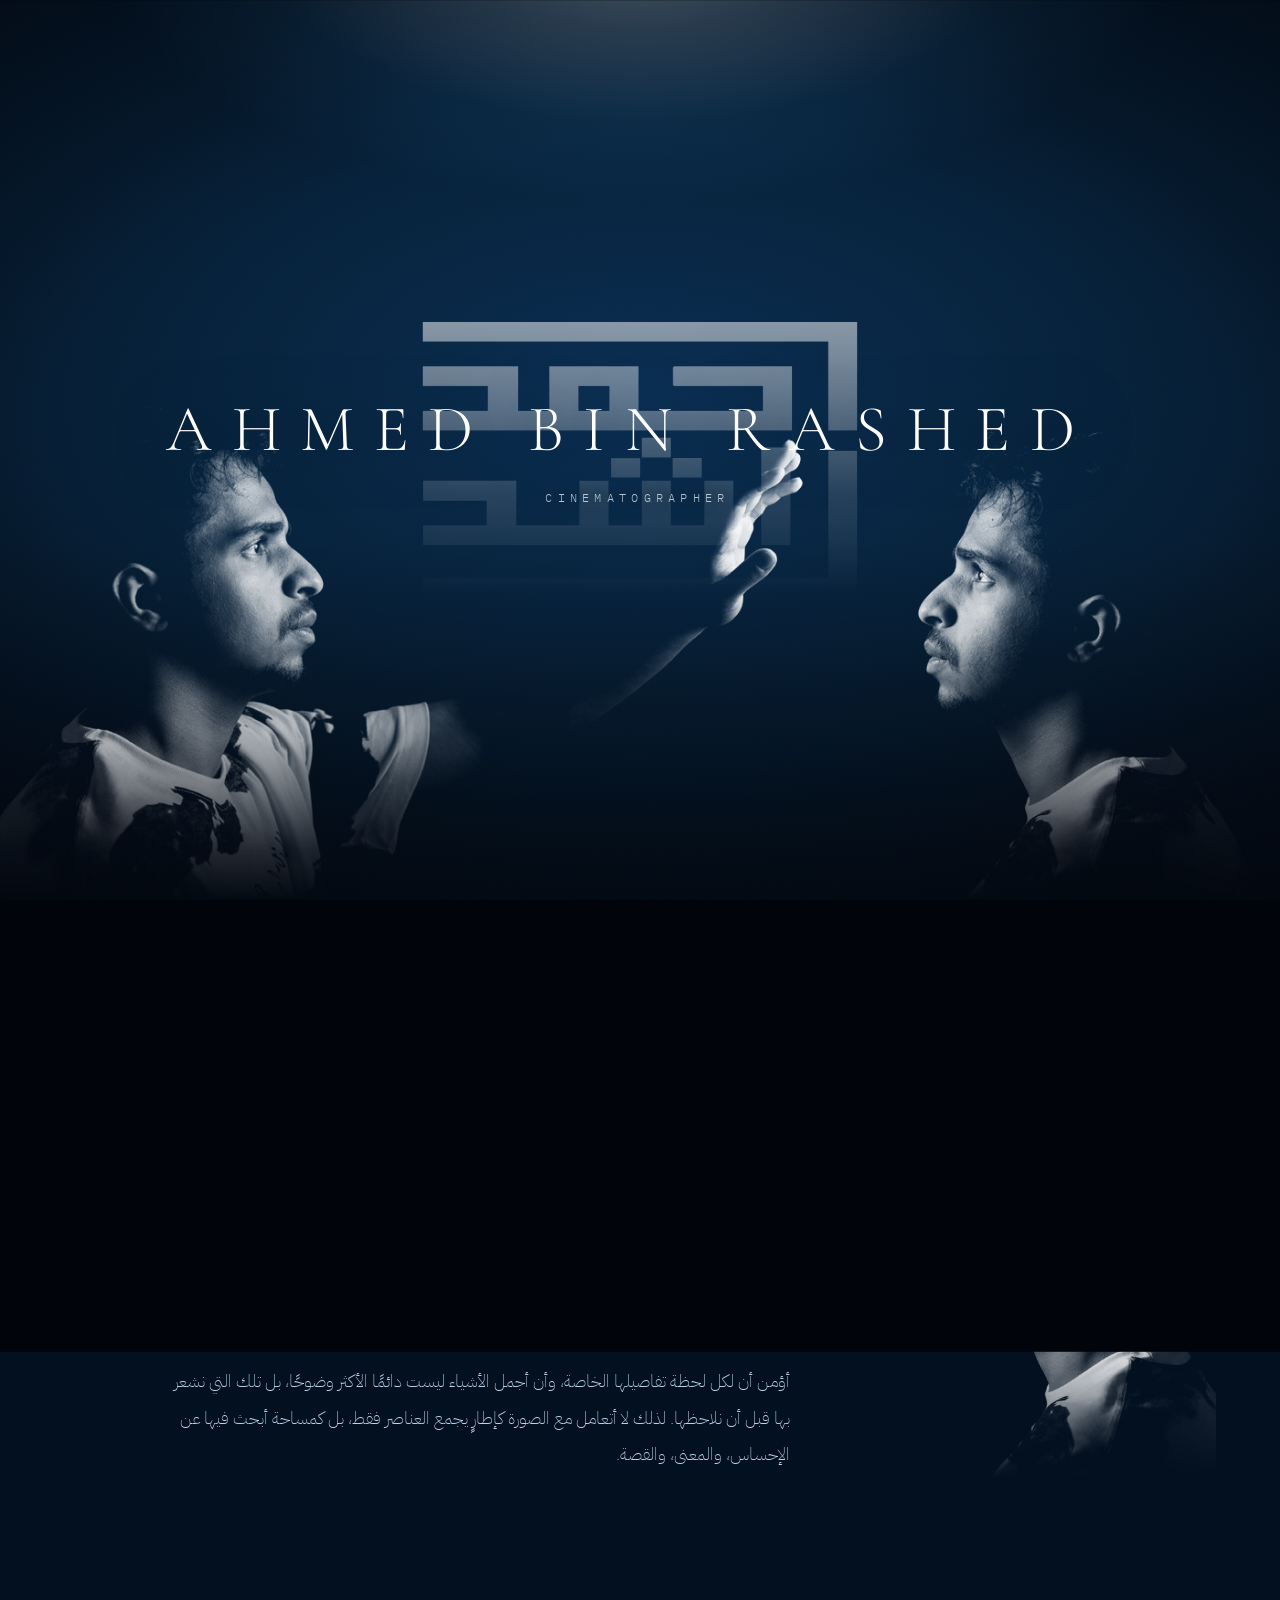
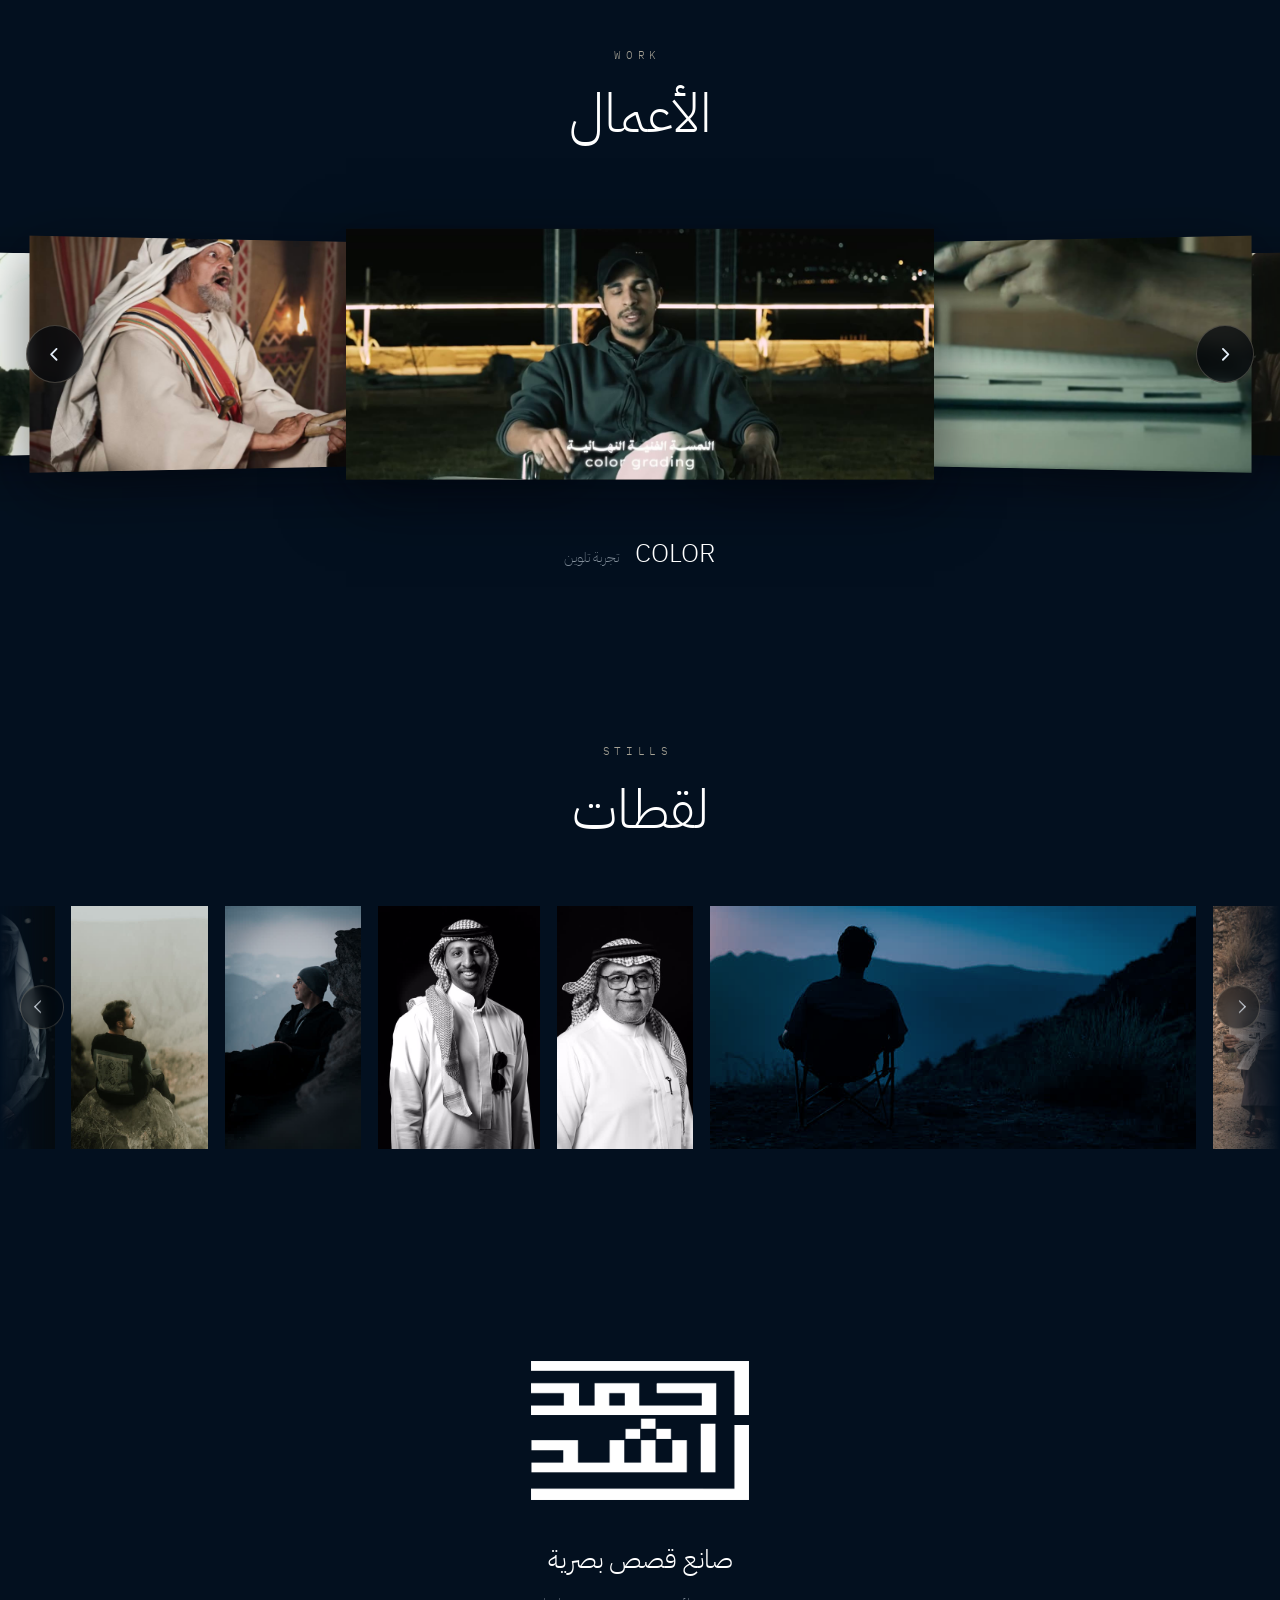
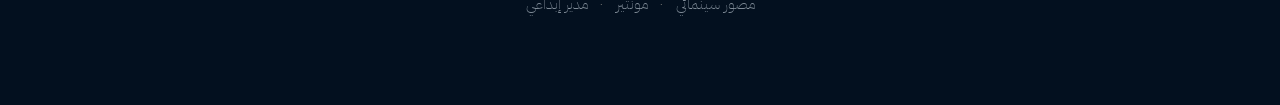
==== index.html @ 8b77b32f "موقع أحمد بن راشد — النسخة الأولى الصفحة الرئيسية: البطل ← نبذة عني ← الأعمال ← لقطات ← الختام، وصفح" ====
<!DOCTYPE html>
<html lang="ar" dir="rtl">
<head>
  <meta charset="UTF-8">
  <meta name="viewport" content="width=device-width, initial-scale=1.0, viewport-fit=cover">

  <title>AHMED BIN RASHED</title>
  <meta name="description" content="أحمد بن راشد — مصور سينمائي.">
  <meta name="theme-color" content="#03101F">

  <meta property="og:type" content="website">
  <meta property="og:title" content="AHMED BIN RASHED">
  <meta property="og:image" content="assets/img/hero-sm.jpg">
  <meta name="twitter:card" content="summary_large_image">

  <link rel="icon" href="assets/img/logo-web.png">

  <link rel="preconnect" href="https://fonts.googleapis.com">
  <link rel="preconnect" href="https://fonts.gstatic.com" crossorigin>
  <link href="https://fonts.googleapis.com/css2?family=Cormorant+Garamond:wght@300;400&family=IBM+Plex+Mono:wght@400&family=IBM+Plex+Sans+Arabic:wght@200;300;600&display=swap" rel="stylesheet">

  <link rel="preload" as="image" href="assets/img/hero.jpg"
        imagesrcset="assets/img/hero-sm.jpg 1400w, assets/img/hero.jpg 2400w" imagesizes="100vw">
  <script>document.documentElement.className+=" js";</script>
  <link rel="stylesheet" href="assets/style.css">
</head>

<body class="is-loading">

  <!-- بوابة الدخول: شريحتان تفتحان عند تحميل الموقع -->
  <div class="gate" aria-hidden="true">
    <span class="gate__panel gate__panel--top"></span>
    <span class="gate__panel gate__panel--bottom"></span>
  </div>

  <!-- طبقات التدريج اللوني — خلفية ثابتة تمشي مع كل الموقع -->
  <div class="grade" aria-hidden="true">
    <span class="grade__core"></span>
    <span class="grade__bloom"></span>
    <span class="grade__vignette"></span>
    <span class="grade__grain"></span>
  </div>

  <main>

    <section class="hero" aria-label="AHMED BIN RASHED">
      <!-- الصورة بخلفيتها السوداء + دمج screen: الأسود يذوب في التدريج -->
      <div class="hero__figure">
        <img
          src="assets/img/hero.jpg"
          srcset="assets/img/hero-sm.jpg 1400w, assets/img/hero.jpg 2400w"
          sizes="100vw"
          alt="أحمد بن راشد"
          width="2400" height="1350"
          fetchpriority="high" decoding="async">
      </div>

      <div class="hero__inner">
        <!-- اللوجو ورا الاسم: شفاف من تحت ويوضح لفوق -->
        <img class="hero__mark" src="assets/img/logo-web.png" alt="" aria-hidden="true"
             width="1200" height="769" data-intro="1">

        <h1 class="hero__name" data-intro="2">AHMED BIN RASHED</h1>
        <p class="hero__role" data-intro="3">CINEMATOGRAPHER</p>
      </div>
    </section>


    <!-- ═══════════════ نبذة عني ═══════════════ -->
    <section class="sec about" id="about" aria-label="نبذة عني">
      <div class="shell about__grid">

        <!-- الصورة على اليمين -->
        <div class="about__figure">
          <img src="assets/media/about/portrait.jpg"
               srcset="assets/media/about/portrait-sm.jpg 520w, assets/media/about/portrait.jpg 900w"
               sizes="(max-width:820px) 78vw, 34vw"
               alt="أحمد بن راشد" width="900" height="1200"
               loading="lazy" decoding="async">
        </div>

        <!-- النص على اليسار -->
        <div class="about__text">
          <p class="sec__label" data-reveal="up">ABOUT</p>
          <h2 class="about__title" data-reveal="up" style="--d:.08s">نبذة عني</h2>

          <p class="about__ar" data-reveal="up" style="--d:.14s">
            أنا أحمد بن راشد، مصور ومهتم بصناعة المحتوى البصري، أعمل في التصوير الفوتوغرافي
            والسينمائي وإنتاج الفيديو. أحب أن أخلق صورة تحمل إحساسًا وقصة، وأهتم بالتفاصيل
            من لحظة التصوير وحتى المونتاج والتلوين النهائي.
          </p>

          <span class="about__rule" data-reveal="rule" style="--d:.26s"></span>

          <h3 class="about__sub" data-reveal="up" style="--d:.3s">رؤيتي</h3>
          <p class="about__ar" data-reveal="up" style="--d:.34s">
            أؤمن أن لكل لحظة تفاصيلها الخاصة، وأن أجمل الأشياء ليست دائمًا الأكثر وضوحًا،
            بل تلك التي نشعر بها قبل أن نلاحظها. لذلك لا أتعامل مع الصورة كإطارٍ يجمع
            العناصر فقط، بل كمساحة أبحث فيها عن الإحساس، والمعنى، والقصة.
          </p>
        </div>

      </div>
    </section>

    <!-- ═══════════════ الأعمال — شريط بنرات متحرك ═══════════════ -->
    <section class="sec" id="works" aria-label="الأعمال">
      <div class="shell">
        <header class="sec__head">
          <p class="sec__label" data-reveal="up">WORK</p>
          <h2 class="sec__title" data-reveal="up" style="--d:.1s">الأعمال</h2>
        </header>
      </div>

      <!-- الكاروسيل المتداخل -->
      <div class="stage" id="stage" data-reveal="up" style="--d:.2s">
        <button class="nav-arrow nav-arrow--left" id="prevBtn" aria-label="تحريك لليسار">
          <svg viewBox="0 0 24 24" fill="none" aria-hidden="true"><path d="M15 5l-7 7 7 7" stroke="currentColor" stroke-width="2.4" stroke-linecap="round" stroke-linejoin="round"/></svg>
        </button>
        <button class="nav-arrow nav-arrow--right" id="nextBtn" aria-label="تحريك لليمين">
          <svg viewBox="0 0 24 24" fill="none" aria-hidden="true"><path d="M9 5l7 7-7 7" stroke="currentColor" stroke-width="2.4" stroke-linecap="round" stroke-linejoin="round"/></svg>
        </button>
      </div>

      <div class="shell">
        <p class="stage__caption">
          <b class="stage__title"></b>
          <span class="stage__kind"></span>
        </p>
      </div>
    </section>

    <!-- ═══════════════ لقطات ═══════════════ -->
    <section class="sec" id="stills" aria-label="لقطات">
      <div class="shell">
        <header class="sec__head">
          <p class="sec__label" data-reveal="up">STILLS</p>
          <h2 class="sec__title" data-reveal="up" style="--d:.1s">لقطات</h2>
        </header>

      </div>

      <div class="rail" data-reveal="up" style="--d:.2s">
        <button class="rail__btn rail__btn--prev" type="button" aria-label="السابق"></button>
        <button class="rail__btn rail__btn--next" type="button" aria-label="التالي"></button>
        <div class="strip strip--shots" data-dir="-1">
          <button class="shot" type="button" data-full="assets/media/stills/still-01.jpg" style="--ar:900/1600"><img src="assets/media/stills/still-01-sm.jpg" alt="" width="900" height="1600" loading="lazy" decoding="async"></button>
          <button class="shot" type="button" data-full="assets/media/stills/still-02.jpg" style="--ar:900/1600"><img src="assets/media/stills/still-02-sm.jpg" alt="" width="900" height="1600" loading="lazy" decoding="async"></button>
          <button class="shot" type="button" data-full="assets/media/stills/still-03.jpg" style="--ar:1067/1600"><img src="assets/media/stills/still-03-sm.jpg" alt="" width="1067" height="1600" loading="lazy" decoding="async"></button>
          <button class="shot" type="button" data-full="assets/media/stills/still-04.jpg" style="--ar:900/1600"><img src="assets/media/stills/still-04-sm.jpg" alt="" width="900" height="1600" loading="lazy" decoding="async"></button>
          <button class="shot" type="button" data-full="assets/media/stills/still-05.jpg" style="--ar:1600/800"><img src="assets/media/stills/still-05-sm.jpg" alt="" width="1600" height="800" loading="lazy" decoding="async"></button>
          <button class="shot" type="button" data-full="assets/media/stills/still-06.jpg" style="--ar:901/1600"><img src="assets/media/stills/still-06-sm.jpg" alt="" width="901" height="1600" loading="lazy" decoding="async"></button>
          <button class="shot" type="button" data-full="assets/media/stills/still-07.jpg" style="--ar:1600/901"><img src="assets/media/stills/still-07-sm.jpg" alt="" width="1600" height="901" loading="lazy" decoding="async"></button>
          <button class="shot" type="button" data-full="assets/media/stills/still-08.jpg" style="--ar:1600/901"><img src="assets/media/stills/still-08-sm.jpg" alt="" width="1600" height="901" loading="lazy" decoding="async"></button>
          <button class="shot" type="button" data-full="assets/media/stills/still-09.jpg" style="--ar:1600/900"><img src="assets/media/stills/still-09-sm.jpg" alt="" width="1600" height="900" loading="lazy" decoding="async"></button>
          <button class="shot" type="button" data-full="assets/media/stills/still-10.jpg" style="--ar:1600/900"><img src="assets/media/stills/still-10-sm.jpg" alt="" width="1600" height="900" loading="lazy" decoding="async"></button>
          <button class="shot" type="button" data-full="assets/media/stills/still-11.jpg" style="--ar:1600/615"><img src="assets/media/stills/still-11-sm.jpg" alt="" width="1600" height="615" loading="lazy" decoding="async"></button>
          <button class="shot" type="button" data-full="assets/media/stills/still-12.jpg" style="--ar:1600/900"><img src="assets/media/stills/still-12-sm.jpg" alt="" width="1600" height="900" loading="lazy" decoding="async"></button>
          <button class="shot" type="button" data-full="assets/media/stills/still-13.jpg" style="--ar:1600/900"><img src="assets/media/stills/still-13-sm.jpg" alt="" width="1600" height="900" loading="lazy" decoding="async"></button>
          <button class="shot" type="button" data-full="assets/media/stills/still-14.jpg" style="--ar:899/1600"><img src="assets/media/stills/still-14-sm.jpg" alt="" width="899" height="1600" loading="lazy" decoding="async"></button>
          <button class="shot" type="button" data-full="assets/media/stills/still-15.jpg" style="--ar:899/1600"><img src="assets/media/stills/still-15-sm.jpg" alt="" width="899" height="1600" loading="lazy" decoding="async"></button>
          <button class="shot" type="button" data-full="assets/media/stills/still-16.jpg" style="--ar:1600/900"><img src="assets/media/stills/still-16-sm.jpg" alt="" width="1600" height="900" loading="lazy" decoding="async"></button>
          <button class="shot" type="button" data-full="assets/media/stills/still-17.jpg" style="--ar:899/1600"><img src="assets/media/stills/still-17-sm.jpg" alt="" width="899" height="1600" loading="lazy" decoding="async"></button>
          <button class="shot" type="button" data-full="assets/media/stills/still-18.jpg" style="--ar:900/1600"><img src="assets/media/stills/still-18-sm.jpg" alt="" width="900" height="1600" loading="lazy" decoding="async"></button>
          <button class="shot" type="button" data-full="assets/media/stills/still-19.jpg" style="--ar:899/1600"><img src="assets/media/stills/still-19-sm.jpg" alt="" width="899" height="1600" loading="lazy" decoding="async"></button>
          <button class="shot" type="button" data-full="assets/media/stills/still-20.jpg" style="--ar:1600/900"><img src="assets/media/stills/still-20-sm.jpg" alt="" width="1600" height="900" loading="lazy" decoding="async"></button>
          <button class="shot" type="button" data-full="assets/media/stills/still-21.jpg" style="--ar:1600/900"><img src="assets/media/stills/still-21-sm.jpg" alt="" width="1600" height="900" loading="lazy" decoding="async"></button>
          <button class="shot" type="button" data-full="assets/media/stills/still-22.jpg" style="--ar:1067/1600"><img src="assets/media/stills/still-22-sm.jpg" alt="" width="1067" height="1600" loading="lazy" decoding="async"></button>
          <button class="shot" type="button" data-full="assets/media/stills/still-23.jpg" style="--ar:1600/900"><img src="assets/media/stills/still-23-sm.jpg" alt="" width="1600" height="900" loading="lazy" decoding="async"></button>
          <button class="shot" type="button" data-full="assets/media/stills/still-24.jpg" style="--ar:900/1600"><img src="assets/media/stills/still-24-sm.jpg" alt="" width="900" height="1600" loading="lazy" decoding="async"></button>
          <button class="shot" type="button" data-full="assets/media/stills/still-25.jpg" style="--ar:900/1600"><img src="assets/media/stills/still-25-sm.jpg" alt="" width="900" height="1600" loading="lazy" decoding="async"></button>
          <button class="shot" type="button" data-full="assets/media/stills/still-26.jpg" style="--ar:900/1600"><img src="assets/media/stills/still-26-sm.jpg" alt="" width="900" height="1600" loading="lazy" decoding="async"></button>
        </div>
      </div>
    </section>

  </main>

  <footer class="end">
    <img class="end__mark" src="assets/img/logo-web.png" alt="أحمد بن راشد"
         width="1200" height="769" loading="lazy" data-reveal="up">
    <p class="end__role" data-reveal="up" style="--d:.12s">صانع قصص بصرية</p>
    <p class="end__meta" data-reveal="up" style="--d:.2s">
      مصور سينمائي <i>·</i> مونتير <i>·</i> مدير إبداعي
    </p>
  </footer>

  <div class="lb" id="lb" hidden>
    <button class="lb__close" type="button" aria-label="إغلاق"></button>
    <button class="lb__nav lb__nav--prev" type="button" aria-label="السابق"></button>
    <button class="lb__nav lb__nav--next" type="button" aria-label="التالي"></button>
    <div class="lb__stage" id="lbStage"></div>
  </div>

  <script src="assets/main.js"></script>
  <script src="assets/works.js"></script>
</body>
</html>
---- assets/style.css ----
/* ══════════════════════════════════════════════════════════════
   AHMED BIN RASHED
   1) نظام الألوان   2) بوابة الدخول   3) الصفحة الأولى
   ══════════════════════════════════════════════════════════════ */

/* ═══════════ 1) نظام الألوان — التدريج الأزرق ═══════════
   المركز: أزرق داكن  |  الحواف: أغمق درجة  |  حافة الضوء: للأبيض
   كل الموقع يقرأ من هذي المتغيرات، فتغيير درجة واحدة يغيّر الموقع كله. */
:root{
  --navy-950:#01050B;   /* أغمق نقطة في الحواف */
  --navy-900:#03101F;
  --navy-800:#062038;
  --navy-700:#0A2E52;   /* الأزرق الداكن في نص الصفحة */
  --blue-400:#2E7FB8;

  --ice-200:#BBD4EA;
  --ice-100:#E4EEF8;
  --white:#FFFFFF;

  --bg:var(--navy-900);
  --text:var(--ice-100);
  --text-dim:rgba(228,238,248,.55);

  --f-ar:"IBM Plex Sans Arabic",system-ui,sans-serif;
  --f-en:"Cormorant Garamond",Georgia,serif;
  --f-mono:"IBM Plex Mono",ui-monospace,monospace;

  --ease:cubic-bezier(.22,.61,.36,1);
  --ease-gate:cubic-bezier(.76,0,.24,1);
  --pad:clamp(18px,4vw,54px);
}

*,*::before,*::after{box-sizing:border-box}
html{scroll-behavior:smooth}
body{
  margin:0;
  min-height:100svh;
  background:var(--bg);
  color:var(--text);
  font-family:var(--f-ar);
  font-weight:300;
  -webkit-font-smoothing:antialiased;
  overflow-x:hidden;
}
img{max-width:100%;display:block}
a{color:inherit;text-decoration:none}

/* ═══════════ التدريج ═══════════ */
.grade{position:fixed;inset:0;z-index:0;pointer-events:none}
.grade>span{position:absolute;inset:0;display:block}

.grade__core{
  background:
    radial-gradient(120% 95% at 50% 44%,
      var(--navy-700) 0%,
      var(--navy-800) 34%,
      var(--navy-900) 62%,
      var(--navy-950) 100%);
}

/* ضوء يطلع من الحافة العلوية لدرجة الأبيض */
.grade__bloom{
  background:
    radial-gradient(56% 40% at calc(50% + var(--mx,0px)) calc(-8% + var(--my,0px)),
      rgba(255,255,255,.44) 0%,
      rgba(196,222,244,.22) 28%,
      rgba(46,127,184,.11) 54%,
      transparent 76%);
  transition:opacity 2s var(--ease),transform 2.6s var(--ease);
}
body.is-loading .grade__bloom{opacity:0;transform:scale(.88)}

.grade__vignette{
  background:
    radial-gradient(105% 78% at 50% 50%,transparent 44%,rgba(1,5,11,.6) 100%),
    linear-gradient(to top,rgba(1,5,11,.6) 0%,transparent 40%);
}

.grade__grain{
  opacity:.045;
  mix-blend-mode:overlay;
  background-image:url("data:image/svg+xml,%3Csvg xmlns='http://www.w3.org/2000/svg' width='140' height='140'%3E%3Cfilter id='n'%3E%3CfeTurbulence type='fractalNoise' baseFrequency='.85' numOctaves='3'/%3E%3C/filter%3E%3Crect width='140' height='140' filter='url(%23n)'/%3E%3C/svg%3E");
  animation:grain 5s steps(5) infinite;
}
@keyframes grain{
  0%,100%{transform:translate(0,0)}
  20%{transform:translate(-3%,2%)}
  40%{transform:translate(2%,-3%)}
  60%{transform:translate(-2%,-2%)}
  80%{transform:translate(3%,1%)}
}

/* ═══════════ 2) بوابة الدخول السينمائية ═══════════
   القاعدة في كل الحركات: الوضع الأساسي = الشكل النهائي،
   و body.is-loading هو اللي يحمل وضع البداية. كذا لو تعطّل
   الجافاسكربت لأي سبب، الموقع يبان صح مو أسود ولا فاضي. */
.gate{position:fixed;inset:0;z-index:90;pointer-events:none}
.gate__panel{
  position:absolute;left:0;right:0;height:50.2%;
  background:var(--navy-950);
  transition:transform 1.15s var(--ease-gate);
}
.gate__panel--top{top:0;transform:translateY(-100%)}
.gate__panel--bottom{bottom:0;transform:translateY(100%)}
body.is-loading .gate__panel--top,
body.is-loading .gate__panel--bottom{transform:none}

/* ═══════════ 3) الصفحة الأولى ═══════════ */
/* ملاحظة مهمة: بدون z-index هنا — عشان دمج screen في الصورة
   يشوف التدريج اللي تحته ويندمج معه. */
.hero{
  position:relative;
  height:100svh;
  min-height:520px;
  display:grid;
  place-content:center;
  padding:var(--pad);
  text-align:center;
  overflow:hidden;
}

/* الصورة: بعرض الشاشة كامل وبنسبتها الأصلية، ملزوقة بالأسفل.
   دمج screen يخلي الأسود شفاف، فتصير الصورة والتدريج شي واحد
   بدون أي حد أو قص ظاهر. */
/* بدون z-index / transform / clip-path على هذي الطبقة:
   أي واحد منهم يعزل الدمج ويرجع الأسود أسود. */
.hero__figure{
  position:absolute;inset:auto 0 0 0;
  height:min(56.25vw,100svh);
  pointer-events:none;
}

.hero__figure img{
  width:100%;height:100%;
  object-fit:cover;object-position:center bottom;
  mix-blend-mode:screen;
  filter:grayscale(1) contrast(1.06) brightness(.96);
  /* الجسم يتلاشى من تحت للشفافية — يذوب في نفس الخلفية،
     فما يبان قطع ولا خط فاصل بين الصفحة والقسم اللي بعدها */
  -webkit-mask-image:linear-gradient(to top,
    transparent 0%,rgba(0,0,0,.16) 7%,rgba(0,0,0,.55) 16%,rgba(0,0,0,.88) 24%,#000 32%);
  mask-image:linear-gradient(to top,
    transparent 0%,rgba(0,0,0,.16) 7%,rgba(0,0,0,.55) 16%,rgba(0,0,0,.88) 24%,#000 32%);
  /* الظهور: الشفافية على الصورة نفسها — تندمج مع التدريج وهي تظهر */
  transition:opacity 2.2s var(--ease) .45s;
}
body.is-loading .hero__figure img{opacity:0}

/* شاشات عريضة جدًا: نعرض الكادر كامل بدل ما ينقص للصدر */
@media (min-aspect-ratio:2/1){
  .hero__figure img{object-fit:contain}
}

/* ── اللوجو خلف الاسم ── */
.hero__inner{position:relative;z-index:12}

.hero__mark{
  position:absolute;
  left:50%;top:50%;
  translate:-50% -46%;
  width:clamp(240px,34vw,560px);
  height:auto;
  /* شفاف من تحت، ويوضح كل ما طلع لفوق.
     درجة الوضوح كلها في القناع نفسه (مو في opacity) عشان
     حركة الظهور تشتغل بدون تعارض. */
  -webkit-mask-image:linear-gradient(to top,transparent 2%,rgba(0,0,0,.13) 38%,rgba(0,0,0,.36) 72%,rgba(0,0,0,.52) 100%);
  mask-image:linear-gradient(to top,transparent 2%,rgba(0,0,0,.13) 38%,rgba(0,0,0,.36) 72%,rgba(0,0,0,.52) 100%);
  pointer-events:none;
}

/* ── الاسم ── */
.hero__name{
  position:relative;
  margin:0;
  font-family:var(--f-en);
  font-weight:300;
  font-size:clamp(26px,5.1vw,74px);
  line-height:1.06;
  letter-spacing:.3em;
  text-indent:.3em;      /* تعويض تتبّع الحروف عشان يبقى في النص */
  color:var(--white);
  text-shadow:0 2px 60px rgba(1,5,11,.6);
}

.hero__role{
  position:relative;
  margin:clamp(16px,2.2vw,26px) 0 0;
  font-family:var(--f-mono);
  font-size:clamp(9px,.95vw,12px);
  letter-spacing:.44em;
  text-indent:.44em;
  color:rgba(228,238,248,.78);
  text-shadow:0 1px 18px rgba(1,5,11,.9);
}

/* ═══════════ حركات الدخول ═══════════ */
[data-intro]{transition:opacity 1.4s var(--ease),transform 1.4s var(--ease)}
[data-intro="1"]{transition-delay:.95s}
[data-intro="2"]{transition-delay:1.25s}
[data-intro="3"]{transition-delay:1.5s}
body.is-loading [data-intro]{opacity:0;transform:translateY(20px)}
/* اللوجو يطلع بلا إزاحة عشان ما تتعارض مع توسيطه */
body.is-loading .hero__mark{transform:none}

/* ═══════════ محرّك الظهور عند السكرول — جاهز لبقية الأقسام ═══════════
   أي عنصر: data-reveal="up | clip | scale | blur | rule"
   وللتأخير المتسلسل: style="--d:.2s"                                  */
[data-reveal]{
  transition:
    opacity 1.05s var(--ease) var(--d,0s),
    transform 1.05s var(--ease) var(--d,0s),
    clip-path 1.15s var(--ease) var(--d,0s),
    filter 1.05s var(--ease) var(--d,0s);
}
.js [data-reveal]     {opacity:0}
.js [data-reveal="up"]   {transform:translateY(34px)}
.js [data-reveal="scale"]{transform:scale(.94)}
.js [data-reveal="blur"] {filter:blur(14px);transform:scale(1.02)}
.js [data-reveal="clip"] {clip-path:inset(0 0 108% 0);transform:translateY(14px)}
.js [data-reveal="rule"] {transform:scaleX(0)}
/* clip-path يعزل الدمج (mix-blend-mode)، فنحطه على نوع clip فقط */
.js [data-reveal].is-in       {opacity:1;transform:none;filter:none}
.js [data-reveal="clip"].is-in{clip-path:inset(0 0 -20% 0)}

/* ═══════════ الجوال ═══════════ */
@media (max-width:820px){
  /* الجوال نفس تصميم اللابتوب بالضبط: اللوجو والاسم في نص الشاشة،
     والصورة تحتهم — مصغّر فقط، بدون أي إعادة ترتيب */
  .hero__name{letter-spacing:.2em;text-indent:.2em}
  .hero__role{letter-spacing:.34em;text-indent:.34em}
}



/* ═══════════ احترام تقليل الحركة ═══════════ */
@media (prefers-reduced-motion:reduce){
  *,*::before,*::after{
    animation-duration:.01ms !important;
    animation-iteration-count:1 !important;
    transition-duration:.01ms !important;
    transition-delay:0s !important;
  }
  .gate{display:none}
  body.is-loading .grade__bloom{opacity:1;transform:none}
  body.is-loading [data-intro]{opacity:1;transform:none}
  body.is-loading .hero__mark{transform:none}
  body.is-loading .hero__figure img{opacity:1}
  [data-reveal]{opacity:1;transform:none;filter:none;clip-path:none}
}

/* وضع المعاينة ?ready — يعرض الصفحة بشكلها النهائي بدون حركة */
body.is-instant *,
body.is-instant *::before,
body.is-instant *::after{
  transition:none !important;
  animation:none !important;
}

/* ══════════════════════════════════════════════════════════════
   الأقسام الداخلية — أفلام · مشروع · لقطات · الختام
   ملاحظة: لا z-index هنا، عشان دمج صورة البطل يبقى شغّال.
   ══════════════════════════════════════════════════════════════ */
/* ── الحاوية: عرض الموقع على اللابتوب، مو ملء الشاشة ── */
.shell{
  position:relative;              /* لازم: بدونها طبقة التدريج ترسم فوق النص */
  width:100%;
  max-width:84rem;
  margin-inline:auto;
  padding-inline:clamp(20px,5vw,64px);
}

.sec{
  position:relative;
  padding:clamp(68px,9.5vh,124px) 0;
}

.sec__head{
  text-align:center;
  margin-bottom:clamp(32px,5vw,60px);
}
.sec__label{
  margin:0 0 clamp(12px,1.6vw,18px);
  font-family:var(--f-mono);
  font-size:clamp(9px,.95vw,11px);
  letter-spacing:.42em;
  text-indent:.42em;
  color:rgba(232,220,196,.72);
}
.sec__title{
  margin:0;
  font-family:var(--f-ar);
  font-weight:300;
  font-size:clamp(26px,4.2vw,54px);
  line-height:1.3;
  color:var(--white);
}
.sec__note{
  margin:clamp(16px,2vw,22px) auto 0;
  max-width:52ch;
  font-size:clamp(13px,1.35vw,16px);
  font-weight:200;
  line-height:2;
  color:var(--text-dim);
}

/* ══════════════════════════════════════════════════════════════
   صفحة العمل: بنر ← معلومات ← العمل
   ══════════════════════════════════════════════════════════════ */
.case{position:relative}

.case__banner{
  position:relative;overflow:hidden;
  width:100%;            /* لازم: بدونه القيد على الطول يقلّص العرض والبنر يزيح لجهة */
  aspect-ratio:2.35/1;
  max-height:76svh;
  background:rgba(196,222,244,.04);
}
.case__banner img{
  width:100%;height:100%;object-fit:cover;
  filter:saturate(.92);
}

.back{
  display:inline-block;
  margin-top:clamp(22px,3vw,38px);
  font-size:clamp(12px,1.25vw,14px);
  font-weight:300;
  color:var(--text-dim);
  transition:color .35s var(--ease);
}
.back__text{vertical-align:middle}
.back:hover{color:var(--ice-100)}
.back__arrow{
  display:inline-block;vertical-align:middle;
  width:9px;height:9px;
  margin-inline-end:.7em;
  border-left:1px solid currentColor;border-bottom:1px solid currentColor;
  transform:rotate(-135deg);
  transition:transform .35s var(--ease);
}
.back:hover .back__arrow{transform:rotate(-135deg) translate(2px,-2px)}

.case__head{
  display:flex;flex-wrap:wrap;align-items:baseline;justify-content:space-between;
  gap:clamp(16px,2.4vw,40px);
  padding:clamp(22px,2.8vw,34px) 0 clamp(22px,2.8vw,34px);
  margin-bottom:clamp(24px,3vw,40px);
  border-bottom:1px solid rgba(232,220,196,.14);
}
.case__lead{max-width:56ch}
.case__title{
  margin:0;
  font-family:var(--f-ar);font-weight:300;
  font-size:clamp(28px,4.4vw,58px);
  line-height:1.2;
  color:var(--white);
}
.case__kind{
  margin:clamp(8px,1vw,12px) 0 0;
  font-size:clamp(12px,1.3vw,15px);font-weight:200;
  color:var(--text-dim);
}
.case__note{
  margin:clamp(14px,1.8vw,20px) 0 0;
  font-size:clamp(13px,1.35vw,16px);font-weight:200;
  line-height:2;
  color:var(--text-dim);
}

.case__meta{display:flex;gap:clamp(26px,3.2vw,52px);margin:0}
.case__meta dt{
  margin:0 0 6px;
  font-size:clamp(10px,1vw,12px);font-weight:200;
  color:rgba(232,220,196,.62);
}
.case__meta dd{
  margin:0;
  font-family:var(--f-mono);
  font-size:clamp(12px,1.2vw,14px);letter-spacing:.06em;
  color:var(--ice-200);
}

.case__film{background:#000}
.case__film video{display:block;width:100%;height:auto;background:#000}

/* معرض صور العمل */
.gallery{
  display:grid;
  grid-template-columns:repeat(auto-fill,minmax(min(230px,44vw),1fr));
  gap:clamp(8px,1vw,14px);
}
.gallery .shot{
  width:100%;height:auto;
  aspect-ratio:var(--ar,3/2);
  cursor:pointer;
}

/* العمل التالي */
.nextwork{
  display:flex;align-items:baseline;justify-content:space-between;
  gap:16px;flex-wrap:wrap;
  margin-top:clamp(46px,6vw,84px);
  padding-top:clamp(22px,2.8vw,34px);
  border-top:1px solid rgba(232,220,196,.14);
  color:inherit;
}
.nextwork__label{
  font-size:clamp(11px,1.15vw,13px);font-weight:200;
  color:rgba(232,220,196,.62);
}
.nextwork__title{
  font-family:var(--f-ar);font-weight:300;
  font-size:clamp(20px,2.6vw,34px);
  color:var(--ice-100);
  transition:color .35s var(--ease);
}
.nextwork:hover .nextwork__title{color:var(--white)}

/* ── حاوية الشريط + أزرار التنقل ── */
.rail{position:relative}

.rail__btn{
  position:absolute;top:calc(50% - clamp(14px,1.6vw,22px));
  z-index:3;
  width:clamp(38px,3.4vw,50px);height:clamp(38px,3.4vw,50px);
  transform:translateY(-50%);
  border:1px solid rgba(232,220,196,.22);
  border-radius:50%;
  background:rgba(1,5,11,.42);
  backdrop-filter:blur(6px);
  cursor:pointer;
  transition:background .35s var(--ease),border-color .35s var(--ease),opacity .35s var(--ease);
}
.rail__btn:hover{background:rgba(1,5,11,.72);border-color:rgba(232,220,196,.55)}
.rail__btn::before{
  content:"";position:absolute;inset:0;margin:auto;
  width:9px;height:9px;
  border-left:1px solid var(--ice-100);border-bottom:1px solid var(--ice-100);
}
.rail__btn--prev{right:clamp(10px,1.6vw,26px)}
.rail__btn--next{left:clamp(10px,1.6vw,26px)}
.rail__btn--prev::before{transform:translateX(2px) rotate(-135deg)}
.rail__btn--next::before{transform:translateX(-2px) rotate(45deg)}

/* ── الشريط الأفقي: يمشي لحاله، وتقدر تسحبه يمين وشمال ── */
.strip{
  display:flex;
  gap:clamp(10px,1.3vw,22px);
  overflow-x:auto;
  overscroll-behavior-x:contain;
  direction:ltr;                  /* عشان يبدأ من أول عنصر ويمشي صح */
  padding-inline:clamp(20px,5vw,64px);
  scrollbar-width:none;
  cursor:grab;
  -webkit-mask-image:linear-gradient(to right,transparent 0,#000 5%,#000 95%,transparent 100%);
  mask-image:linear-gradient(to right,transparent 0,#000 5%,#000 95%,transparent 100%);
}
.strip::-webkit-scrollbar{display:none}
.strip.is-drag{cursor:grabbing}
.strip.is-drag *{pointer-events:none}

/* ══════════════════════════════════════════════════════════════
   نبذة عني — الصورة يمين، والنص (عربي ثم إنجليزي) يسار
   ══════════════════════════════════════════════════════════════ */
.about__grid{
  display:grid;
  grid-template-columns:minmax(220px,32%) 1fr;
  gap:clamp(26px,4.5vw,76px);
  align-items:center;
}

/* بدون أي حركة على الصورة ولا على غلافها:
   أي opacity أو transform يعزل دمج screen فتطلع خلفية سوداء،
   ولو تعطّل محرّك الظهور تختفي الصورة أصلاً. فتبقى ظاهرة دائمًا. */
.about__figure{position:relative}
.about__figure img{
  width:100%;height:auto;
  /* نفس معالجة الصفحة الأولى: الأسود يذوب في التدريج */
  mix-blend-mode:screen;
  filter:grayscale(1) contrast(1.05) brightness(.98);
  -webkit-mask-image:linear-gradient(to top,transparent 0%,rgba(0,0,0,.45) 9%,#000 24%);
  mask-image:linear-gradient(to top,transparent 0%,rgba(0,0,0,.45) 9%,#000 24%);
}

.about__title{
  margin:0 0 clamp(18px,2.4vw,28px);
  font-family:var(--f-ar);font-weight:300;
  font-size:clamp(24px,3.6vw,46px);
  line-height:1.3;
  color:var(--white);
}
.about__sub{
  margin:0 0 clamp(12px,1.6vw,18px);
  font-family:var(--f-ar);font-weight:300;
  font-size:clamp(17px,2.2vw,27px);
  color:var(--white);
}
.about__ar{
  margin:0;
  font-size:clamp(14px,1.45vw,17px);
  font-weight:200;
  line-height:2.15;
  color:var(--ice-200);
  max-width:62ch;
}
.about__rule{
  display:block;
  width:min(240px,70%);height:1px;
  margin:clamp(26px,3.4vw,44px) 0;
  transform-origin:right;
  background:linear-gradient(to left,rgba(232,220,196,.4),transparent);
}

@media (max-width:820px){
  /* نفس تقسيم اللابتوب: الصورة يمين والنص يسار — مصغّر فقط */
  .about__grid{
    grid-template-columns:minmax(104px,34%) 1fr;
    gap:clamp(14px,4vw,26px);
  }
  .about__ar{font-size:clamp(12.5px,3.4vw,15px);line-height:2}
  .about__rule{width:70%}
}

/* ══════════════════════════════════════════════════════════════
   الكاروسيل المتداخل — منقول كما هو من m7mdbedeiry.com
   (نفس المسافات والدوران والتكبير) والبطاقة هنا بنسبة الفلم 2.35:1
   ══════════════════════════════════════════════════════════════ */
#works{overflow:hidden}   /* البطاقات الجانبية تمتد برا الشاشة */

.stage{
  position:relative;
  height:clamp(190px,32vh,330px);
  margin-top:clamp(20px,4vh,44px);
  perspective:1400px;
  touch-action:pan-y;          /* السحب الأفقي لنا، والعمودي يبقى للصفحة */
  cursor:grab;
  user-select:none;
  -webkit-user-select:none;
}
.stage:active{cursor:grabbing}

.stage__card{
  position:absolute;
  left:50%;
  top:50%;
  width:var(--card-w,480px);
  aspect-ratio:2.35 / 1;
  margin-left:calc(var(--card-w,480px) / -2);
  transform:translateY(-50%);
  cursor:pointer;
  transition:transform .55s cubic-bezier(.22,1,.36,1),opacity .4s ease;
}

.stage__inner{
  width:100%;
  height:100%;
  overflow:hidden;
  background:#111;
  box-shadow:0 18px 60px rgba(1,5,11,.55);
  transition:transform .35s ease;
}

.stage__inner video,
.stage__inner img{
  width:100%;
  height:100%;
  object-fit:cover;
  display:block;
  -webkit-user-drag:none;
  pointer-events:none;         /* السحب يبدأ من البطاقة مو من الصورة */
}

.stage__card:hover .stage__inner{transform:scale(1.05)}

/* أسهم التنقل يمين ويسار */
.nav-arrow{
  position:absolute;
  top:50%;
  transform:translateY(-50%);
  z-index:80;
  width:clamp(44px,5vw,58px);
  height:clamp(44px,5vw,58px);
  border-radius:50%;
  border:1px solid rgba(232,220,196,.24);
  background:rgba(1,5,11,.72);
  backdrop-filter:blur(6px);
  color:var(--ice-100);
  cursor:pointer;
  display:flex;
  align-items:center;
  justify-content:center;
  transition:background .25s ease,color .25s ease,border-color .25s ease;
}

.nav-arrow svg{width:42%;height:42%}

.nav-arrow:hover{background:var(--ice-100);color:var(--navy-950);border-color:var(--ice-100)}

.nav-arrow--right{right:clamp(10px,2vw,28px)}
.nav-arrow--left {left: clamp(10px,2vw,28px)}

/* اسم العمل تحت الكاروسيل */
.stage__caption{
  display:flex;align-items:baseline;justify-content:center;
  gap:clamp(10px,1.2vw,16px);
  margin:clamp(22px,2.8vw,36px) 0 0;
  min-height:1.6em;
  text-align:center;
}
.stage__title{
  font-family:var(--f-ar);font-weight:300;
  font-size:clamp(17px,2vw,26px);
  color:var(--white);
}
.stage__kind{
  font-size:clamp(11px,1.15vw,14px);font-weight:200;
  color:var(--text-dim);
}

/* ── لقطة داخل الشريط ── */
.shot{
  flex:0 0 auto;
  height:clamp(180px,27svh,320px);
  aspect-ratio:var(--ar,3/2);
  margin:0;padding:0;border:0;background:rgba(196,222,244,.04);
  overflow:hidden;cursor:pointer;
}
.shot img{
  width:100%;height:100%;object-fit:cover;
  filter:saturate(.9);
  transition:transform 1.1s var(--ease),filter .5s var(--ease);
}
.shot:hover img,.shot:focus-visible img{transform:scale(1.05);filter:saturate(1)}

/* ── الختام ── */
.end{
  position:relative;
  padding:clamp(90px,14vh,170px) var(--pad) clamp(70px,10vh,120px);
  text-align:center;
}
.end__mark{
  width:clamp(150px,17vw,250px);height:auto;margin:0 auto;
  opacity:.62;
}
.end__role{
  margin:clamp(26px,3.4vw,40px) 0 0;
  font-family:var(--f-ar);font-weight:300;
  font-size:clamp(17px,2.1vw,26px);
  color:var(--white);
}
.end__meta{
  margin:clamp(10px,1.2vw,14px) 0 0;
  font-size:clamp(12px,1.3vw,15px);
  font-weight:200;
  color:var(--text-dim);
}
.end__meta i{margin:0 .5em;font-style:normal;color:rgba(232,220,196,.6)}

/* ── عارض الصور والفيديو ── */
.lb{
  position:fixed;inset:0;z-index:200;
  display:grid;place-items:center;
  padding:clamp(46px,7vh,90px) clamp(46px,7vw,110px);
  background:rgba(1,5,11,.95);
  animation:lbIn .35s var(--ease);
}
.lb[hidden]{display:none}
@keyframes lbIn{from{opacity:0}to{opacity:1}}

.lb__stage{display:grid;place-items:center;width:100%;height:100%}
.lb__stage img,
.lb__stage video{
  max-width:100%;max-height:100%;
  width:auto;height:auto;
  object-fit:contain;
  animation:lbPop .5s var(--ease);
}
@keyframes lbPop{from{opacity:0;transform:scale(.985)}to{opacity:1;transform:none}}

.lb__close,.lb__nav{
  position:absolute;z-index:2;
  width:44px;height:44px;
  border:0;background:none;cursor:pointer;
  opacity:.6;transition:opacity .3s var(--ease);
}
.lb__close:hover,.lb__nav:hover{opacity:1}
.lb__close{top:clamp(10px,2vh,24px);right:clamp(10px,2vw,26px)}
.lb__close::before,.lb__close::after{
  content:"";position:absolute;inset:0;margin:auto;
  width:20px;height:1px;background:#fff;
}
.lb__close::before{transform:rotate(45deg)}
.lb__close::after{transform:rotate(-45deg)}

.lb__nav{top:50%;transform:translateY(-50%)}
.lb__nav--prev{left:clamp(6px,1.4vw,20px)}
.lb__nav--next{right:clamp(6px,1.4vw,20px)}
.lb__nav::before{
  content:"";position:absolute;inset:0;margin:auto;
  width:13px;height:13px;
  border-left:1px solid #fff;border-bottom:1px solid #fff;
}
.lb__nav--prev::before{transform:rotate(45deg)}
.lb__nav--next::before{transform:rotate(-135deg)}

/* ── الجوال: نفس التصميم بالضبط، بمقاسات أصغر ── */
@media (max-width:820px){
  .shot{height:clamp(160px,24svh,240px)}
  .card__frame{height:clamp(130px,20svh,190px)}
  .strip{gap:10px}
}
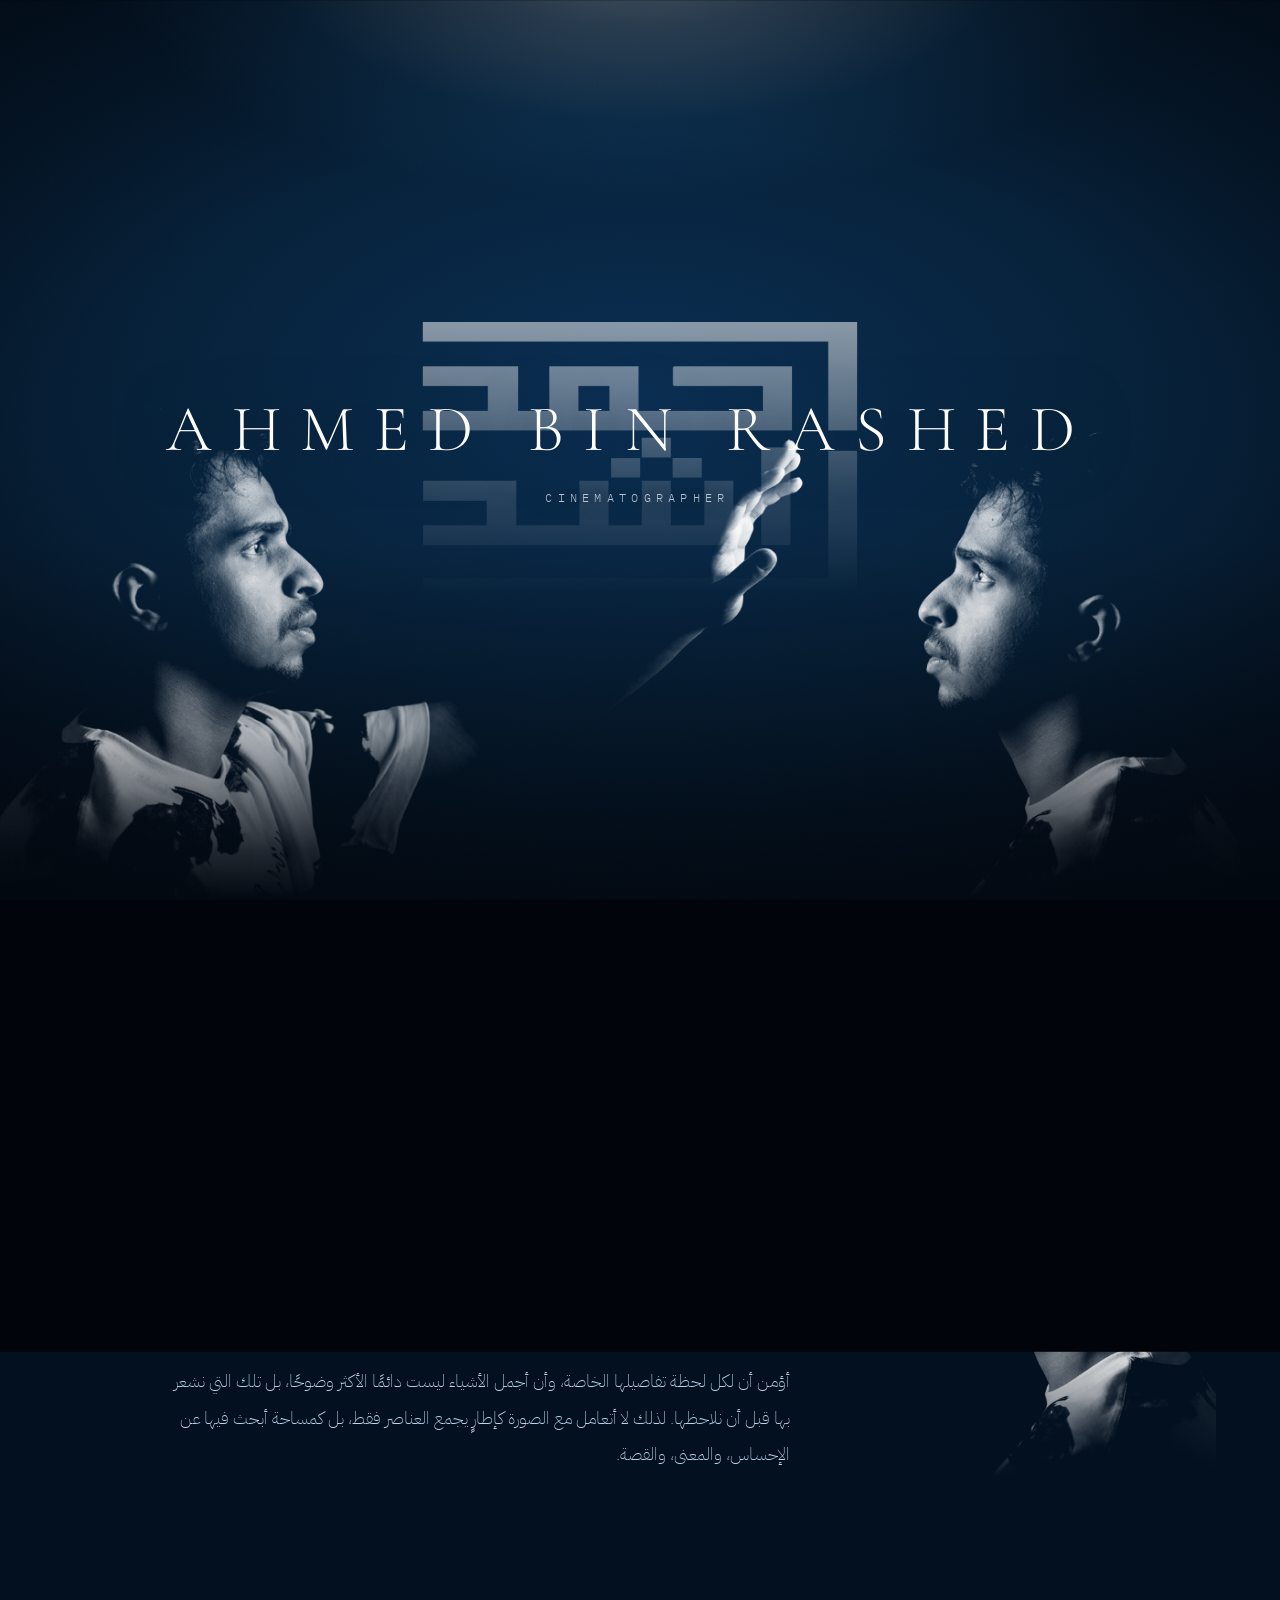
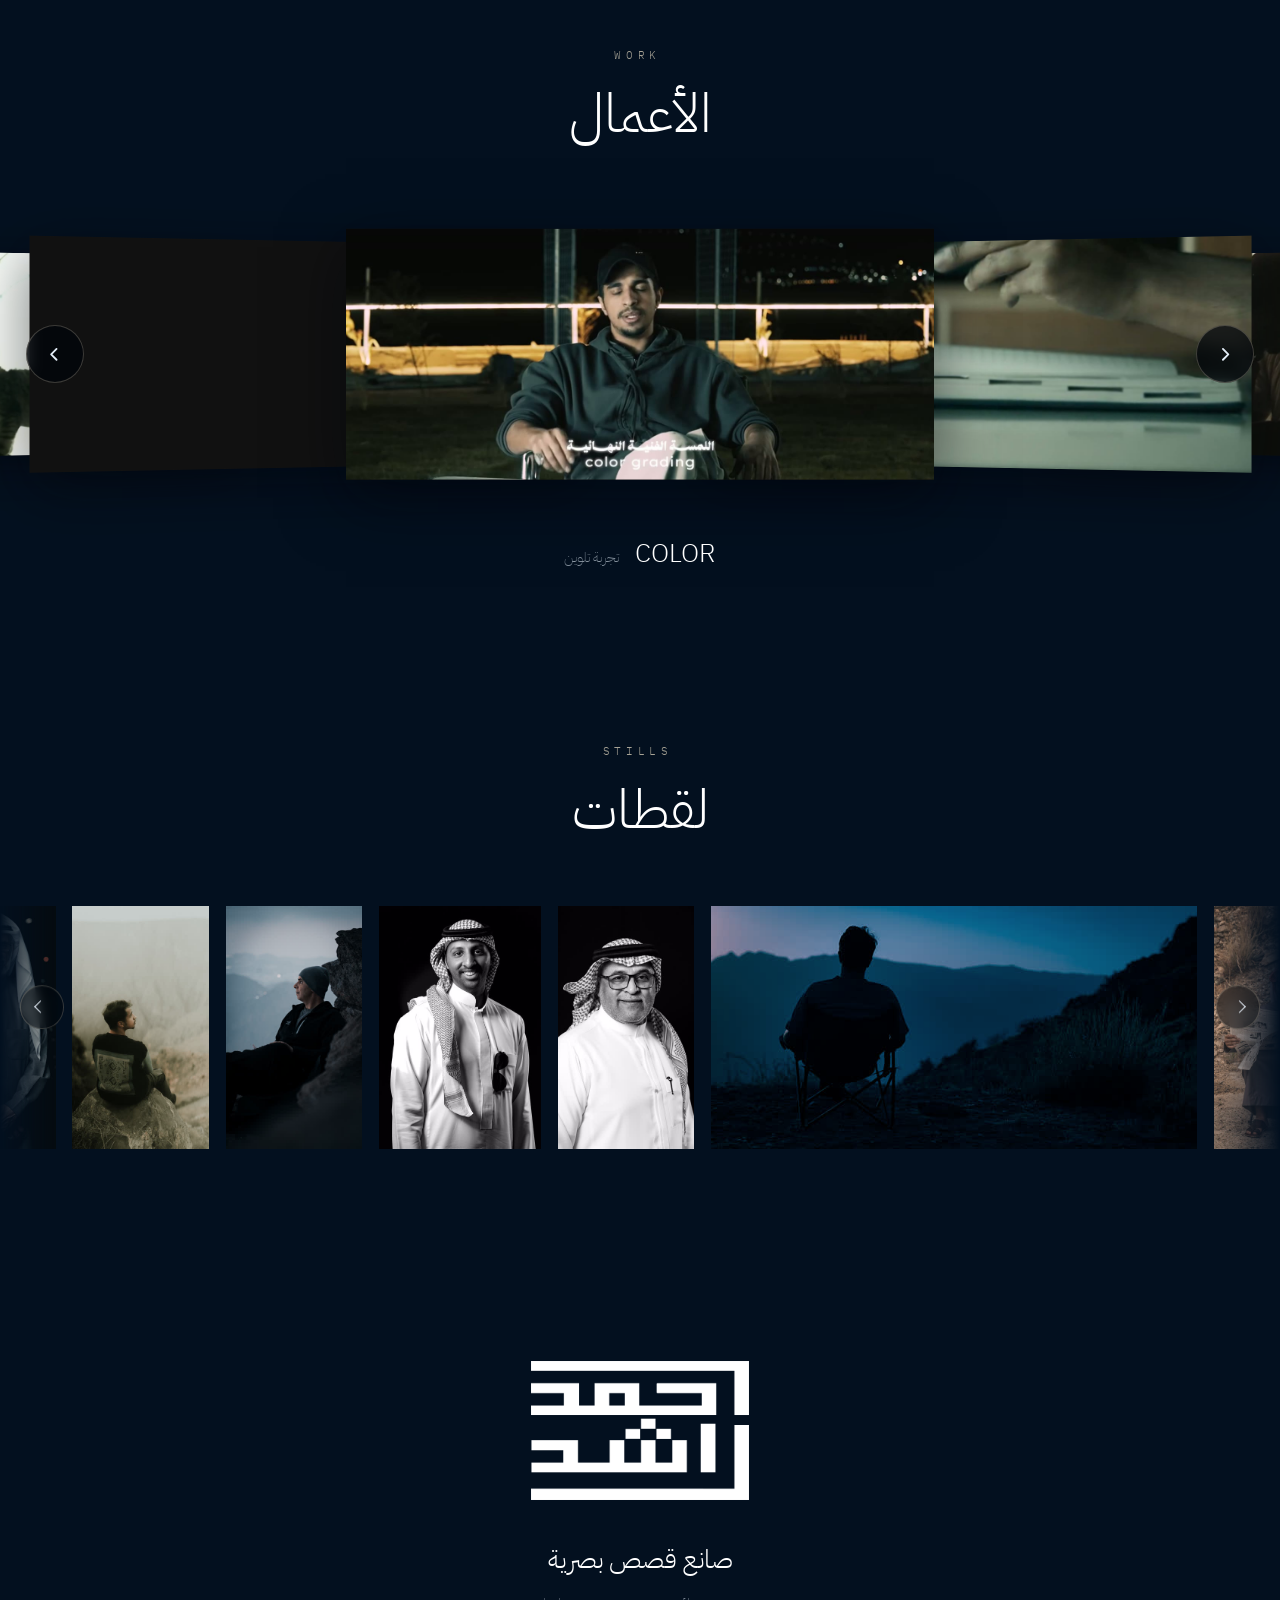
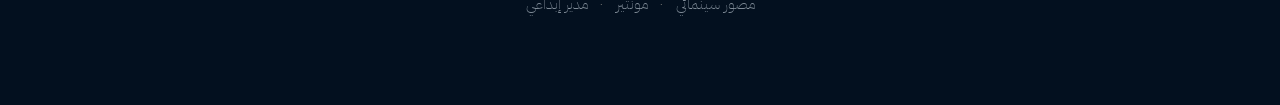
==== commit 7afb2615: "الجوال نفس تصميم اللابتوب، وإصلاح الخلفية السوداء في سفاري الآيفون - شفافية صور البطل والنبذة صارت م" ====
--- a/index.html
+++ b/index.html
@@ -19,8 +19,8 @@
   <link rel="preconnect" href="https://fonts.gstatic.com" crossorigin>
   <link href="https://fonts.googleapis.com/css2?family=Cormorant+Garamond:wght@300;400&family=IBM+Plex+Mono:wght@400&family=IBM+Plex+Sans+Arabic:wght@200;300;600&display=swap" rel="stylesheet">
 
-  <link rel="preload" as="image" href="assets/img/hero.jpg"
-        imagesrcset="assets/img/hero-sm.jpg 1400w, assets/img/hero.jpg 2400w" imagesizes="100vw">
+  <link rel="preload" as="image" href="assets/img/hero-lum.png"
+        imagesrcset="assets/img/hero-lum-sm.png 1400w, assets/img/hero-lum.png 2400w" imagesizes="100vw">
   <script>document.documentElement.className+=" js";</script>
   <link rel="stylesheet" href="assets/style.css">
 </head>
@@ -47,8 +47,8 @@
       <!-- الصورة بخلفيتها السوداء + دمج screen: الأسود يذوب في التدريج -->
       <div class="hero__figure">
         <img
-          src="assets/img/hero.jpg"
-          srcset="assets/img/hero-sm.jpg 1400w, assets/img/hero.jpg 2400w"
+          src="assets/img/hero-lum.png"
+          srcset="assets/img/hero-lum-sm.png 1400w, assets/img/hero-lum.png 2400w"
           sizes="100vw"
           alt="أحمد بن راشد"
           width="2400" height="1350"
@@ -72,8 +72,8 @@
 
         <!-- الصورة على اليمين -->
         <div class="about__figure">
-          <img src="assets/media/about/portrait.jpg"
-               srcset="assets/media/about/portrait-sm.jpg 520w, assets/media/about/portrait.jpg 900w"
+          <img src="assets/media/about/portrait-lum.png"
+               srcset="assets/media/about/portrait-lum-sm.png 520w, assets/media/about/portrait-lum.png 900w"
                sizes="(max-width:820px) 78vw, 34vw"
                alt="أحمد بن راشد" width="900" height="1200"
                loading="lazy" decoding="async">
--- a/assets/style.css
+++ b/assets/style.css
@@ -34,6 +34,7 @@
 html{scroll-behavior:smooth}
 body{
   margin:0;
+  min-height:100vh;   /* بديل لسفاري القديم */
   min-height:100svh;
   background:var(--bg);
   color:var(--text);
@@ -110,6 +111,7 @@
    يشوف التدريج اللي تحته ويندمج معه. */
 .hero{
   position:relative;
+  height:100vh;      /* بديل: بدونه سفاري القديم يسقط السطر ويطيح التصميم */
   height:100svh;
   min-height:520px;
   display:grid;
@@ -120,12 +122,12 @@
 }
 
 /* الصورة: بعرض الشاشة كامل وبنسبتها الأصلية، ملزوقة بالأسفل.
-   دمج screen يخلي الأسود شفاف، فتصير الصورة والتدريج شي واحد
-   بدون أي حد أو قص ظاهر. */
-/* بدون z-index / transform / clip-path على هذي الطبقة:
-   أي واحد منهم يعزل الدمج ويرجع الأسود أسود. */
+   الصورة نفسها شفافيتها = إضاءتها (hero-lum.png)، فالأسود يختفي
+   وتندمج مع التدريج بدون mix-blend-mode — لأن الدمج ما يشتغل
+   فوق خلفية ثابتة في سفاري الآيفون فتطلع الخلفية سوداء. */
 .hero__figure{
   position:absolute;inset:auto 0 0 0;
+  height:min(56.25vw,100vh);
   height:min(56.25vw,100svh);
   pointer-events:none;
 }
@@ -133,8 +135,6 @@
 .hero__figure img{
   width:100%;height:100%;
   object-fit:cover;object-position:center bottom;
-  mix-blend-mode:screen;
-  filter:grayscale(1) contrast(1.06) brightness(.96);
   /* الجسم يتلاشى من تحت للشفافية — يذوب في نفس الخلفية،
      فما يبان قطع ولا خط فاصل بين الصفحة والقسم اللي بعدها */
   -webkit-mask-image:linear-gradient(to top,
@@ -312,6 +312,7 @@
   position:relative;overflow:hidden;
   width:100%;            /* لازم: بدونه القيد على الطول يقلّص العرض والبنر يزيح لجهة */
   aspect-ratio:2.35/1;
+  max-height:76vh;
   max-height:76svh;
   background:rgba(196,222,244,.04);
 }
@@ -475,9 +476,7 @@
 .about__figure{position:relative}
 .about__figure img{
   width:100%;height:auto;
-  /* نفس معالجة الصفحة الأولى: الأسود يذوب في التدريج */
-  mix-blend-mode:screen;
-  filter:grayscale(1) contrast(1.05) brightness(.98);
+  /* نفس معالجة الصفحة الأولى: شفافية الصورة من إضاءتها، بدون blend */
   -webkit-mask-image:linear-gradient(to top,transparent 0%,rgba(0,0,0,.45) 9%,#000 24%);
   mask-image:linear-gradient(to top,transparent 0%,rgba(0,0,0,.45) 9%,#000 24%);
 }
@@ -620,6 +619,7 @@
 /* ── لقطة داخل الشريط ── */
 .shot{
   flex:0 0 auto;
+  height:clamp(180px,27vh,320px);
   height:clamp(180px,27svh,320px);
   aspect-ratio:var(--ar,3/2);
   margin:0;padding:0;border:0;background:rgba(196,222,244,.04);
@@ -705,8 +705,7 @@
 
 /* ── الجوال: نفس التصميم بالضبط، بمقاسات أصغر ── */
 @media (max-width:820px){
-  .shot{height:clamp(160px,24svh,240px)}
-  .card__frame{height:clamp(130px,20svh,190px)}
+  .shot{height:clamp(160px,24vh,240px);height:clamp(160px,24svh,240px)}
   .strip{gap:10px}
 }
 
